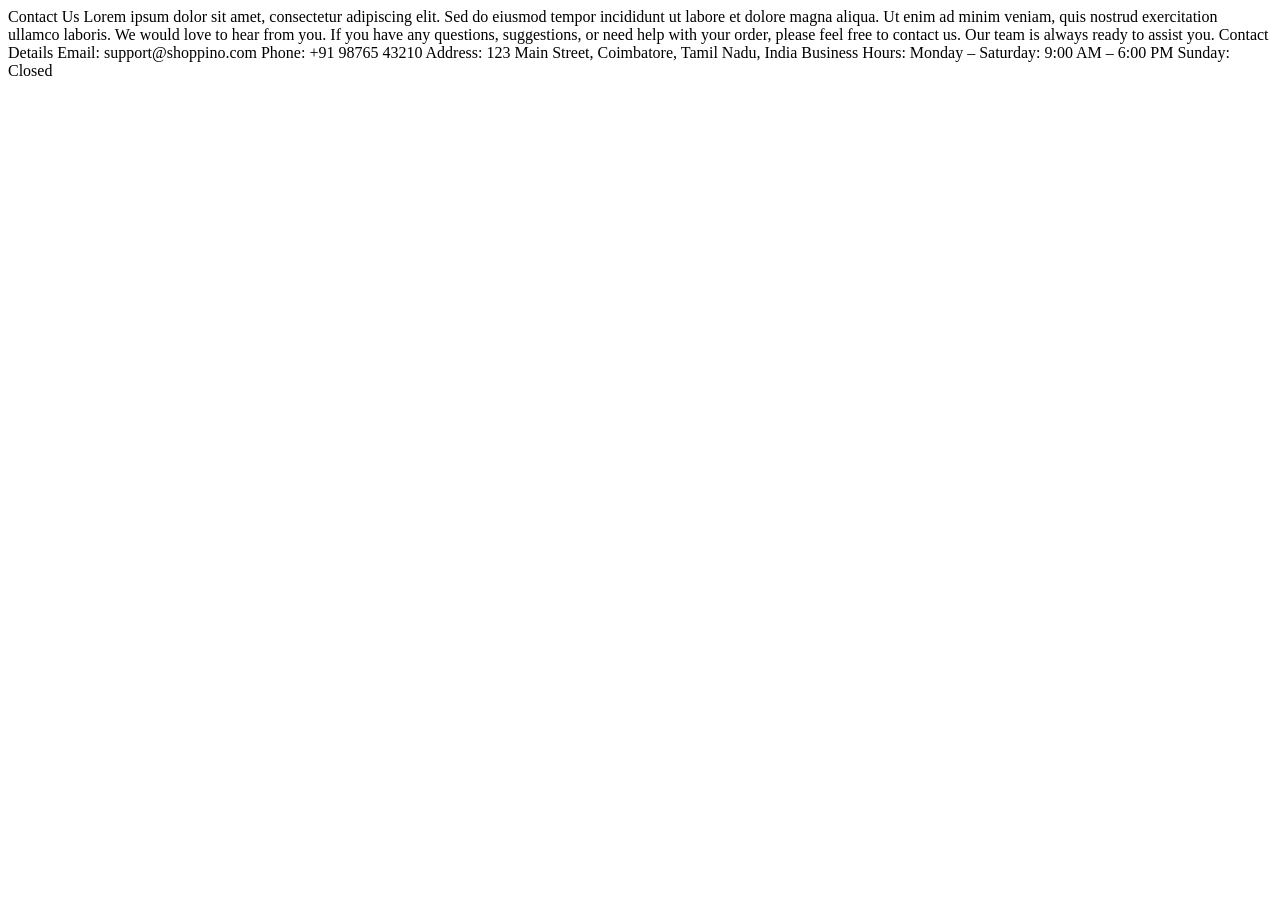
==== contact.html @ dad8720c "init commit" ====
<html>


<body>
Contact Us

Lorem ipsum dolor sit amet, consectetur adipiscing elit. Sed do eiusmod tempor incididunt ut labore et dolore magna aliqua. Ut enim ad minim veniam, quis nostrud exercitation ullamco laboris.

We would love to hear from you. If you have any questions, suggestions, or need help with your order, please feel free to contact us. Our team is always ready to assist you.

Contact Details

Email: support@shoppino.com
Phone: +91 98765 43210
Address: 123 Main Street, Coimbatore, Tamil Nadu, India

Business Hours:
Monday – Saturday: 9:00 AM – 6:00 PM
Sunday: Closed
</body>
</html>
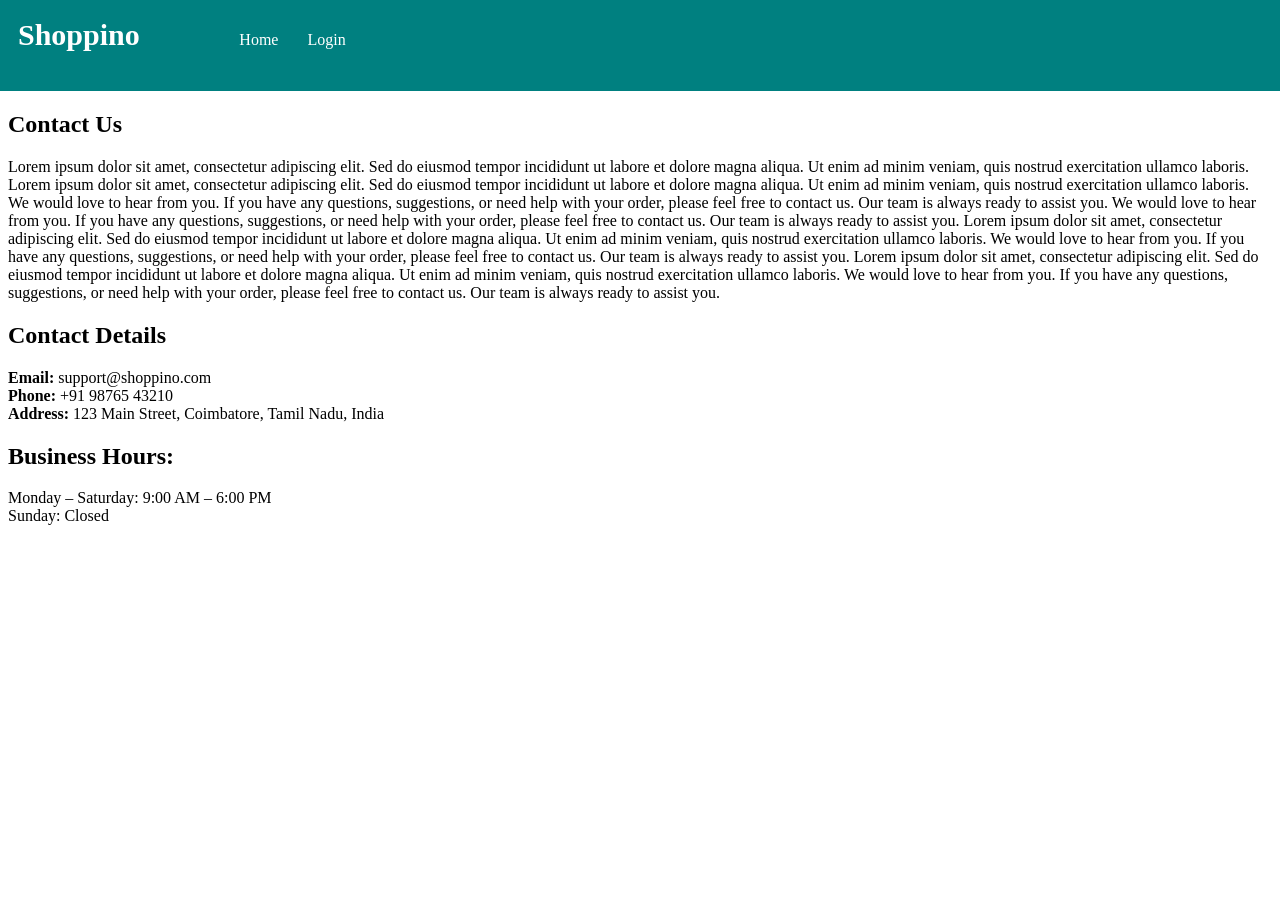
==== commit 0b7364b5: "updated function" ====
--- a/contact.html
+++ b/contact.html
@@ -1,21 +1,45 @@
 <html>
-
+<head>
+<link rel="stylesheet" href="style.css">
+</head>
 
 <body>
-Contact Us
+<div id="nav">
+<b>Shoppino</b>
+<a href="index.html">Home</a>
+<a href="login.html">Login</a>
+</div>
+	
+	
+<h2>Contact Us</h2>
+
+<p>Lorem ipsum dolor sit amet, consectetur adipiscing elit. Sed do eiusmod tempor incididunt ut labore et dolore magna aliqua. Ut enim ad minim veniam, quis nostrud exercitation ullamco laboris.
 
 Lorem ipsum dolor sit amet, consectetur adipiscing elit. Sed do eiusmod tempor incididunt ut labore et dolore magna aliqua. Ut enim ad minim veniam, quis nostrud exercitation ullamco laboris.
 
 We would love to hear from you. If you have any questions, suggestions, or need help with your order, please feel free to contact us. Our team is always ready to assist you.
+We would love to hear from you. If you have any questions, suggestions, or need help with your order, please feel free to contact us. Our team is always ready to assist you.
+Lorem ipsum dolor sit amet, consectetur adipiscing elit. Sed do eiusmod tempor incididunt ut labore et dolore magna aliqua. Ut enim ad minim veniam, quis nostrud exercitation ullamco laboris.
 
-Contact Details
+We would love to hear from you. If you have any questions, suggestions, or need help with your order, please feel free to contact us. Our team is always ready to assist you.
 
-Email: support@shoppino.com
-Phone: +91 98765 43210
-Address: 123 Main Street, Coimbatore, Tamil Nadu, India
 
-Business Hours:
-Monday – Saturday: 9:00 AM – 6:00 PM
+
+Lorem ipsum dolor sit amet, consectetur adipiscing elit. Sed do eiusmod tempor incididunt ut labore et dolore magna aliqua. Ut enim ad minim veniam, quis nostrud exercitation ullamco laboris.
+
+We would love to hear from you. If you have any questions, suggestions, or need help with your order, please feel free to contact us. Our team is always ready to assist you.
+</p>
+
+
+
+<h2>Contact Details </h2>
+
+<b>Email:</b>  <a> support@shoppino.com</a> <br>
+<b>Phone:</b> +91 98765 43210<br>
+<b>Address:</b> 123 Main Street, Coimbatore, Tamil Nadu, India
+
+<h2>Business Hours: </h2>
+Monday – Saturday: 9:00 AM – 6:00 PM <br>
 Sunday: Closed
 </body>
 </html>
--- a/style.css
+++ b/style.css
@@ -0,0 +1,120 @@
+.loginbody
+{
+background-color:white;
+
+}
+
+#loginform ,#signupform{
+margin-top:11%;
+margin-left:30%;
+background-color:teal;
+height:7cm;
+width:13cm;
+padding:20px;
+border-radius:5px;
+}
+
+#loginform table, #signupform table{
+
+font-size:20px;
+margin-left:2cm;
+}
+
+
+#loginform h3, #signupform h3{
+
+text-align:center;
+font-size:30px;
+color:white;
+}
+
+
+#loginform  input, #signupform input{
+
+background-color:transparent;
+border:none;
+border-bottom:solid;
+color:white;
+margin-left:8px;
+
+}
+
+#loginform button, #signupform button{
+
+background-color:black;
+color:white;
+border:none;
+height:0.7cm;
+width:2cm;
+margin-left:45px;
+margin-top:10px;
+
+}
+
+
+
+
+
+
+
+
+
+
+
+
+
+body{
+background-color:white;
+color:black;
+}
+
+#nav{
+background-color:teal;
+color:white;
+height:6%;
+width:100%;
+padding:20px;
+margin-left:-10px;
+margin-top:-10px;
+}
+
+
+#nav b{
+font-style:sans serif;
+font-size:30px;
+margin-right:2cm;
+}
+
+
+#nav input{
+
+border-radius:3px;
+margin-right:13cm;
+margin-left:2cm;
+height:30px;
+width:10cm;
+border:none;
+
+}
+
+#nav a{
+margin-right:5px;
+margin-left:20px;
+text-decoration:none;
+color:white;
+}
+
+#image {
+    margin-top: 90px;
+    display: flex;
+    flex-wrap: wrap;
+    gap: 50px;
+    
+}
+
+#image img {
+    width: 200px;
+    height: 250px;
+    object-fit: cover;
+    text-align:center;
+}
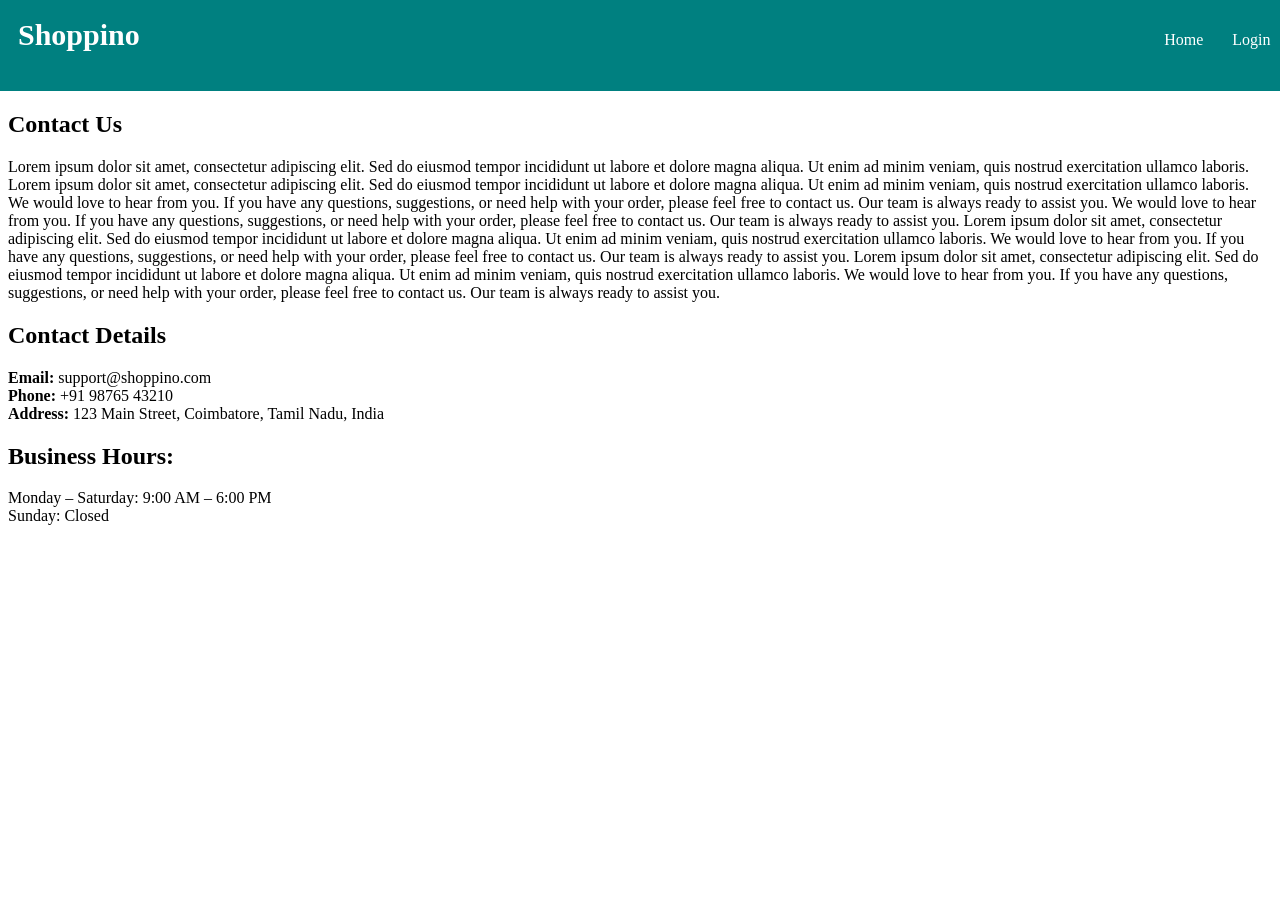
==== commit c63ba64b: "updated Ui" ====
--- a/contact.html
+++ b/contact.html
@@ -6,7 +6,7 @@
 <body>
 <div id="nav">
 <b>Shoppino</b>
-<a href="index.html">Home</a>
+<a id="l" href="index.html">Home</a>
 <a href="login.html">Login</a>
 </div>
 	
--- a/style.css
+++ b/style.css
@@ -1,8 +1,16 @@
+/*-------------------Login.html-----------------------*/
+
 .loginbody
 {
 background-color:white;
 
 }
+
+#nav #l{
+
+margin-left:25cm;
+}
+
 
 #loginform ,#signupform{
 margin-top:11%;
@@ -39,7 +47,7 @@
 
 }
 
-#loginform button, #signupform button{
+#loginform #b1, #signupform #b1{
 
 background-color:black;
 color:white;
@@ -53,16 +61,25 @@
 
 
 
+#b2{
+
+font-size:15px;
+position:absolute;
+ left: 16cm;
+    top: 13cm;
+    color:white
+}
+
+#loginbutton{
+
+background:transparent;
+color:navy;
+border:none;
+
+}
 
 
-
-
-
-
-
-
-
-
+/*---------------Index.html--------------------------------*/
 body{
 background-color:white;
 color:black;
@@ -105,12 +122,23 @@
 }
 
 #image {
-    margin-top: 90px;
+    margin-top: 30px;
     display: flex;
     flex-wrap: wrap;
     gap: 50px;
     
 }
+
+#buttonbuy{
+background:black;
+color:white;
+border:none;
+height:20px;
+width:40px;
+border-radius:2px;
+font-size:13px;
+}
+
 
 #image img {
     width: 200px;
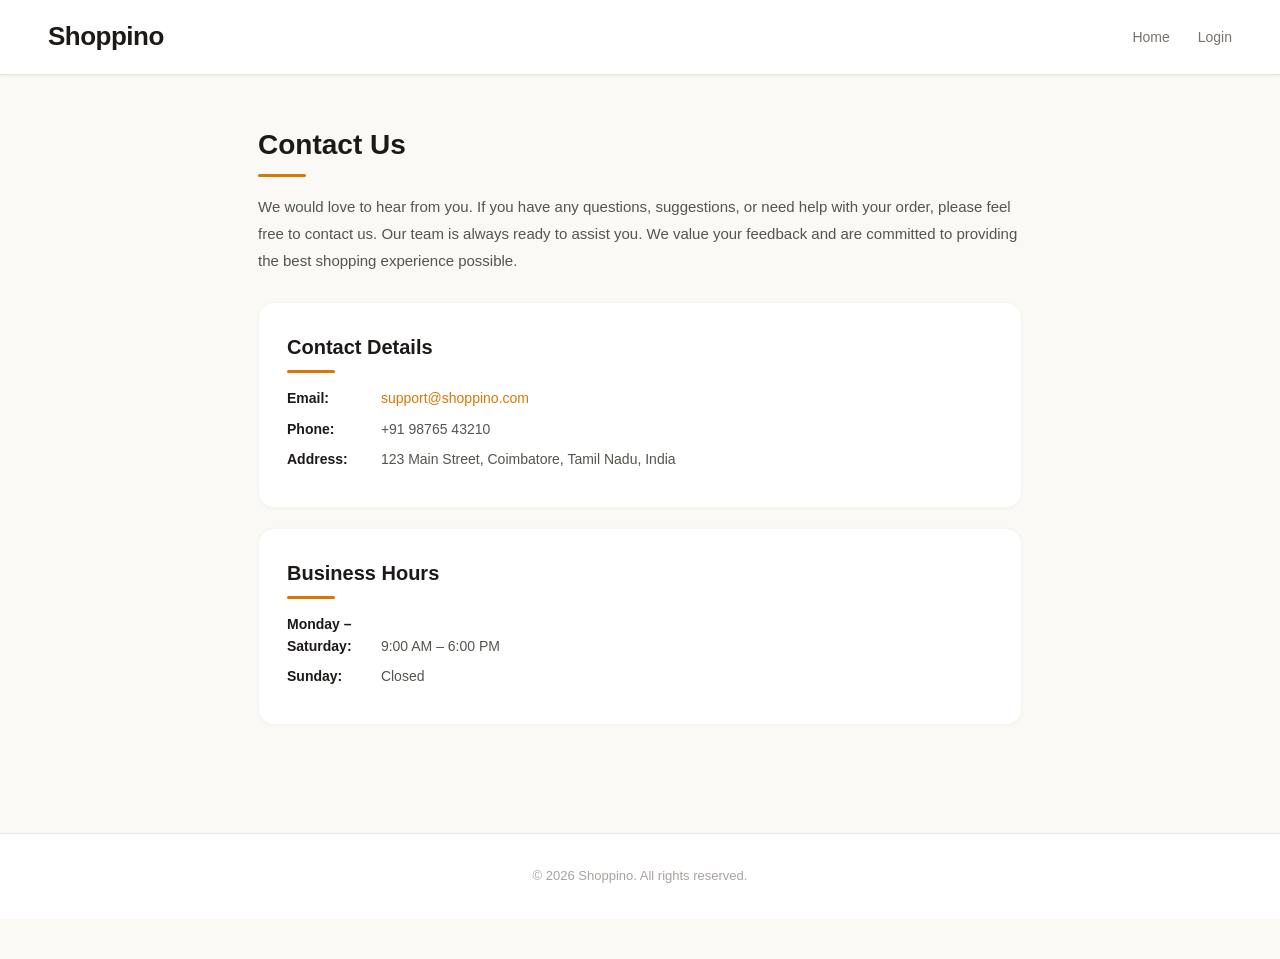
==== commit e20ee242: "AI-UI-final output" ====
--- a/contact.html
+++ b/contact.html
@@ -1,45 +1,49 @@
-<html>
+<!DOCTYPE html>
+<html lang="en">
 <head>
-<link rel="stylesheet" href="style.css">
+    <meta charset="UTF-8">
+    <meta name="viewport" content="width=device-width, initial-scale=1.0">
+    <link rel="stylesheet" href="style.css">
+    <title>Shoppino - Contact Us</title>
+    <link href="https://fonts.googleapis.com/css2?family=Poppins:wght@300;400;500;600;700;800&display=swap" rel="stylesheet">
+<base target="_blank">
 </head>
+<body class="contact-page">
 
-<body>
-<div id="nav">
-<b>Shoppino</b>
-<a id="l" href="index.html">Home</a>
-<a href="login.html">Login</a>
+<nav id="nav">
+    <div class="nav-brand">
+        <b>Shoppino</b>
+    </div>
+    <div class="nav-links">
+        <a id="l" href="index.html">Home</a>
+        <a href="login.html">Login</a>
+    </div>
+</nav>
+
+<div class="contact-container">
+
+    <h2>Contact Us</h2>
+
+    <p>We would love to hear from you. If you have any questions, suggestions, or need help with your order, please feel free to contact us. Our team is always ready to assist you. We value your feedback and are committed to providing the best shopping experience possible.</p>
+
+    <div class="contact-card">
+        <h2>Contact Details</h2>
+        <p><b>Email:</b> <a>support@shoppino.com</a></p>
+        <p><b>Phone:</b> +91 98765 43210</p>
+        <p><b>Address:</b> 123 Main Street, Coimbatore, Tamil Nadu, India</p>
+    </div>
+
+    <div class="contact-card">
+        <h2>Business Hours</h2>
+        <p><b>Monday – Saturday:</b> 9:00 AM – 6:00 PM</p>
+        <p><b>Sunday:</b> Closed</p>
+    </div>
+
 </div>
-	
-	
-<h2>Contact Us</h2>
 
-<p>Lorem ipsum dolor sit amet, consectetur adipiscing elit. Sed do eiusmod tempor incididunt ut labore et dolore magna aliqua. Ut enim ad minim veniam, quis nostrud exercitation ullamco laboris.
+<footer class="site-footer">
+    <p>© 2026 Shoppino. All rights reserved.</p>
+</footer>
 
-Lorem ipsum dolor sit amet, consectetur adipiscing elit. Sed do eiusmod tempor incididunt ut labore et dolore magna aliqua. Ut enim ad minim veniam, quis nostrud exercitation ullamco laboris.
-
-We would love to hear from you. If you have any questions, suggestions, or need help with your order, please feel free to contact us. Our team is always ready to assist you.
-We would love to hear from you. If you have any questions, suggestions, or need help with your order, please feel free to contact us. Our team is always ready to assist you.
-Lorem ipsum dolor sit amet, consectetur adipiscing elit. Sed do eiusmod tempor incididunt ut labore et dolore magna aliqua. Ut enim ad minim veniam, quis nostrud exercitation ullamco laboris.
-
-We would love to hear from you. If you have any questions, suggestions, or need help with your order, please feel free to contact us. Our team is always ready to assist you.
-
-
-
-Lorem ipsum dolor sit amet, consectetur adipiscing elit. Sed do eiusmod tempor incididunt ut labore et dolore magna aliqua. Ut enim ad minim veniam, quis nostrud exercitation ullamco laboris.
-
-We would love to hear from you. If you have any questions, suggestions, or need help with your order, please feel free to contact us. Our team is always ready to assist you.
-</p>
-
-
-
-<h2>Contact Details </h2>
-
-<b>Email:</b>  <a> support@shoppino.com</a> <br>
-<b>Phone:</b> +91 98765 43210<br>
-<b>Address:</b> 123 Main Street, Coimbatore, Tamil Nadu, India
-
-<h2>Business Hours: </h2>
-Monday – Saturday: 9:00 AM – 6:00 PM <br>
-Sunday: Closed
 </body>
 </html>
--- a/style.css
+++ b/style.css
@@ -1,148 +1,620 @@
-/*-------------------Login.html-----------------------*/
-
-.loginbody
-{
-background-color:white;
-
-}
-
-#nav #l{
-
-margin-left:25cm;
-}
-
-
-#loginform ,#signupform{
-margin-top:11%;
-margin-left:30%;
-background-color:teal;
-height:7cm;
-width:13cm;
-padding:20px;
-border-radius:5px;
-}
-
-#loginform table, #signupform table{
-
-font-size:20px;
-margin-left:2cm;
-}
-
-
-#loginform h3, #signupform h3{
-
-text-align:center;
-font-size:30px;
-color:white;
-}
-
-
-#loginform  input, #signupform input{
-
-background-color:transparent;
-border:none;
-border-bottom:solid;
-color:white;
-margin-left:8px;
-
-}
-
-#loginform #b1, #signupform #b1{
-
-background-color:black;
-color:white;
-border:none;
-height:0.7cm;
-width:2cm;
-margin-left:45px;
-margin-top:10px;
-
-}
-
-
-
-#b2{
-
-font-size:15px;
-position:absolute;
- left: 16cm;
-    top: 13cm;
-    color:white
-}
-
-#loginbutton{
-
-background:transparent;
-color:navy;
-border:none;
-
-}
-
-
-/*---------------Index.html--------------------------------*/
-body{
-background-color:white;
-color:black;
-}
-
-#nav{
-background-color:teal;
-color:white;
-height:6%;
-width:100%;
-padding:20px;
-margin-left:-10px;
-margin-top:-10px;
-}
-
-
-#nav b{
-font-style:sans serif;
-font-size:30px;
-margin-right:2cm;
-}
-
-
-#nav input{
-
-border-radius:3px;
-margin-right:13cm;
-margin-left:2cm;
-height:30px;
-width:10cm;
-border:none;
-
-}
-
-#nav a{
-margin-right:5px;
-margin-left:20px;
-text-decoration:none;
-color:white;
-}
-
-#image {
-    margin-top: 30px;
+/* ===== RESET & BASE ===== */
+* {
+    margin: 0;
+    padding: 0;
+    box-sizing: border-box;
+}
+
+body {
+    font-family: 'Inter', -apple-system, BlinkMacSystemFont, 'Segoe UI', sans-serif;
+    background: #FAF9F6;
+    color: #1C1917;
+    min-height: 100vh;
+    line-height: 1.6;
+    -webkit-font-smoothing: antialiased;
+}
+
+/* ===== NAVIGATION ===== */
+#nav {
+    background: #FFFFFF;
+    color: #1C1917;
+    padding: 16px 48px;
     display: flex;
-    flex-wrap: wrap;
-    gap: 50px;
-    
-}
-
-#buttonbuy{
-background:black;
-color:white;
-border:none;
-height:20px;
-width:40px;
-border-radius:2px;
-font-size:13px;
-}
-
-
-#image img {
+    align-items: center;
+    justify-content: space-between;
+    position: sticky;
+    top: 0;
+    z-index: 100;
+    box-shadow: 0 1px 3px rgba(28,25,23,0.06);
+    border-bottom: 1px solid #E7E5E4;
+}
+
+#nav b {
+    font-size: 26px;
+    font-weight: 800;
+    letter-spacing: -0.5px;
+    color: #1C1917;
+}
+
+.nav-search {
+    flex: 1;
+    display: flex;
+    justify-content: center;
+    max-width: 480px;
+    margin: 0 32px;
+}
+
+#nav input {
+    width: 100%;
+    height: 42px;
+    border-radius: 10px;
+    border: 1.5px solid #E7E5E4;
+    background: #FAF9F6;
+    color: #1C1917;
+    padding: 0 18px;
+    font-size: 14px;
+    font-family: 'Inter', sans-serif;
+    outline: none;
+    transition: all 0.2s ease;
+}
+
+#nav input::placeholder {
+    color: #A8A29E;
+}
+
+#nav input:focus {
+    border-color: #D97706;
+    background: #FFFFFF;
+    box-shadow: 0 0 0 3px rgba(217,119,6,0.08);
+}
+
+.nav-links {
+    display: flex;
+    align-items: center;
+    gap: 28px;
+}
+
+#nav a {
+    color: #78716C;
+    text-decoration: none;
+    font-size: 14px;
+    font-weight: 500;
+    transition: color 0.2s ease;
+    position: relative;
+}
+
+#nav a:hover {
+    color: #1C1917;
+}
+
+.nav-btn {
+    background: #1C1917;
+    color: #FFFFFF !important;
+    padding: 9px 22px;
+    border-radius: 8px;
+    font-weight: 600;
+    transition: all 0.2s ease !important;
+}
+
+.nav-btn:hover {
+    background: #292524;
+    color: #FFFFFF !important;
+    transform: translateY(-1px);
+    box-shadow: 0 4px 12px rgba(28,25,23,0.15);
+}
+
+/* ===== HERO SECTION ===== */
+.hero-section {
+    text-align: center;
+    padding: 64px 20px 40px;
+    background: #FFFFFF;
+    color: #1C1917;
+    border-bottom: 1px solid #E7E5E4;
+    position: relative;
+}
+
+.hero-section h1 {
+    font-size: 40px;
+    font-weight: 800;
+    margin-bottom: 10px;
+    letter-spacing: -1px;
+    color: #1C1917;
+}
+
+.hero-section p {
+    font-size: 17px;
+    color: #78716C;
+    font-weight: 400;
+}
+
+/* ===== PRODUCT GRID ===== */
+.productlist {
+    display: grid;
+    grid-template-columns: repeat(auto-fill, minmax(250px, 1fr));
+    gap: 28px;
+    padding: 40px 48px;
+    max-width: 1400px;
+    margin: 0 auto;
+}
+
+.product {
+    background: #FFFFFF;
+    border-radius: 16px;
+    overflow: hidden;
+    box-shadow: 0 1px 3px rgba(28,25,23,0.04), 0 1px 2px rgba(28,25,23,0.06);
+    transition: all 0.25s ease;
+    display: flex;
+    flex-direction: column;
+    position: relative;
+    border: 1px solid #F5F5F4;
+}
+
+.product:hover {
+    transform: translateY(-4px);
+    box-shadow: 0 12px 32px rgba(28,25,23,0.08), 0 2px 8px rgba(28,25,23,0.04);
+    border-color: #E7E5E4;
+}
+
+.product-img-wrap {
+    width: 100%;
+    height: 260px;
+    background: #F5F5F4;
+    display: flex;
+    align-items: center;
+    justify-content: center;
+    overflow: hidden;
+    position: relative;
+}
+
+.product img {
+    width: 170px;
+    height: 210px;
+    object-fit: contain;
+    transition: transform 0.35s ease;
+}
+
+.product:hover .product img {
+    transform: scale(1.05);
+}
+
+.product-info {
+    padding: 18px 20px 8px;
+    flex: 1;
+}
+
+.brand-name {
+    font-size: 12px;
+    font-weight: 600;
+    color: #A8A29E;
+    text-transform: uppercase;
+    letter-spacing: 1.5px;
+    margin-bottom: 4px;
+}
+
+.product h3 {
+    font-size: 22px;
+    font-weight: 700;
+    color: #1C1917;
+    margin: 0;
+}
+
+.product h3::before {
+    content: '₹';
+    font-size: 15px;
+    font-weight: 600;
+    color: #D97706;
+    margin-right: 2px;
+}
+
+.buttonbuy {
+    background: #1C1917;
+    color: #FFFFFF;
+    border: none;
+    height: 44px;
+    width: calc(100% - 40px);
+    border-radius: 10px;
+    font-size: 14px;
+    font-weight: 600;
+    cursor: pointer;
+    margin: 0 20px 20px;
+    transition: all 0.2s ease;
+    letter-spacing: 0.3px;
+    font-family: 'Inter', sans-serif;
+}
+
+.buttonbuy:hover {
+    background: #D97706;
+    transform: translateY(-1px);
+    box-shadow: 0 4px 12px rgba(217,119,6,0.25);
+}
+
+/* ===== POPUP MODAL ===== */
+#popup {
+    position: fixed;
+    display: none;
+    top: 0;
+    left: 0;
+    width: 100%;
+    height: 100%;
+    background: rgba(28,25,23,0.45);
+    backdrop-filter: blur(10px);
+    justify-content: center;
+    align-items: center;
+    z-index: 1000;
+    animation: fadeIn 0.25s ease;
+}
+
+@keyframes fadeIn {
+    from { opacity: 0; }
+    to { opacity: 1; }
+}
+
+#popup-box {
+    background: #FFFFFF;
+    width: 90%;
+    max-width: 440px;
+    text-align: center;
+    border-radius: 20px;
+    position: relative;
+    padding: 40px;
+    box-shadow: 0 24px 64px rgba(28,25,23,0.15);
+    animation: slideUp 0.3s ease;
+    border: 1px solid #E7E5E4;
+}
+
+@keyframes slideUp {
+    from { transform: translateY(20px); opacity: 0; }
+    to { transform: translateY(0); opacity: 1; }
+}
+
+#popup-img {
     width: 200px;
-    height: 250px;
-    object-fit: cover;
-    text-align:center;
-}
+    height: 240px;
+    object-fit: contain;
+    margin-bottom: 20px;
+}
+
+#popup-name {
+    font-size: 20px;
+    font-weight: 700;
+    color: #1C1917;
+    margin-bottom: 6px;
+}
+
+#popup-price {
+    font-size: 32px;
+    font-weight: 800;
+    color: #D97706;
+    margin-bottom: 24px;
+}
+
+#popup-price::before {
+    content: '₹';
+    font-size: 22px;
+}
+
+#confirmbuy {
+    background: #1C1917;
+    color: #FFFFFF;
+    border: none;
+    height: 50px;
+    width: 100%;
+    border-radius: 12px;
+    font-size: 15px;
+    font-weight: 600;
+    cursor: pointer;
+    transition: all 0.2s ease;
+    font-family: 'Inter', sans-serif;
+}
+
+#confirmbuy:hover {
+    background: #D97706;
+    transform: translateY(-1px);
+    box-shadow: 0 6px 20px rgba(217,119,6,0.25);
+}
+
+#close {
+    position: absolute;
+    top: 16px;
+    right: 20px;
+    border: none;
+    background: #F5F5F4;
+    width: 36px;
+    height: 36px;
+    border-radius: 10px;
+    font-size: 20px;
+    cursor: pointer;
+    color: #78716C;
+    transition: all 0.2s ease;
+    display: flex;
+    align-items: center;
+    justify-content: center;
+    line-height: 1;
+    font-family: 'Inter', sans-serif;
+}
+
+#close:hover {
+    background: #EF4444;
+    color: #FFFFFF;
+}
+
+/* ===== FOOTER ===== */
+.site-footer {
+    background: #FFFFFF;
+    color: #A8A29E;
+    text-align: center;
+    padding: 32px;
+    font-size: 13px;
+    margin-top: 40px;
+    border-top: 1px solid #E7E5E4;
+}
+
+/* ===== LOGIN PAGE ===== */
+.loginbody {
+    background: #FAF9F6;
+    min-height: 100vh;
+    display: flex;
+    flex-direction: column;
+}
+
+#nav #l {
+    margin-left: auto;
+}
+
+#signupform {
+    margin: auto;
+    background: #FFFFFF;
+    max-width: 420px;
+    width: 90%;
+    padding: 40px;
+    border-radius: 20px;
+    box-shadow: 0 1px 3px rgba(28,25,23,0.04), 0 1px 2px rgba(28,25,23,0.06);
+    position: relative;
+    border: 1px solid #E7E5E4;
+}
+
+#signupform h3 {
+    text-align: center;
+    font-size: 24px;
+    font-weight: 800;
+    color: #1C1917;
+    margin-bottom: 28px;
+    letter-spacing: -0.5px;
+}
+
+#signupform table {
+    width: 100%;
+    border-collapse: collapse;
+}
+
+#signupform td {
+    padding: 10px 0;
+    font-size: 14px;
+    font-weight: 500;
+    color: #57534E;
+    font-family: 'Inter', sans-serif;
+}
+
+#signupform td:first-child {
+    width: 35%;
+    padding-right: 16px;
+    text-align: right;
+}
+
+#signupform input {
+    width: 100%;
+    height: 44px;
+    border: 1.5px solid #E7E5E4;
+    border-radius: 10px;
+    padding: 0 14px;
+    font-size: 14px;
+    color: #1C1917;
+    background: #FAF9F6;
+    transition: all 0.2s ease;
+    outline: none;
+    font-family: 'Inter', sans-serif;
+}
+
+#signupform input:focus {
+    border-color: #D97706;
+    background: #FFFFFF;
+    box-shadow: 0 0 0 3px rgba(217,119,6,0.08);
+}
+
+#formbutton, #formbutton2 {
+    background: #1C1917;
+    color: #FFFFFF;
+    border: none;
+    height: 46px;
+    width: 100%;
+    border-radius: 10px;
+    font-size: 14px;
+    font-weight: 600;
+    cursor: pointer;
+    margin-top: 14px;
+    transition: all 0.2s ease;
+    font-family: 'Inter', sans-serif;
+}
+
+#formbutton:hover, #formbutton2:hover {
+    background: #D97706;
+    transform: translateY(-1px);
+    box-shadow: 0 4px 12px rgba(217,119,6,0.25);
+}
+
+#formmessage, #formmessage2 {
+    font-size: 13px;
+    text-align: center;
+    color: #78716C;
+    margin-top: 20px;
+    padding-top: 20px;
+    border-top: 1px solid #E7E5E4;
+}
+
+#LoginButton, #SignupButton {
+    background: transparent;
+    color: #D97706;
+    border: none;
+    cursor: pointer;
+    font-size: 13px;
+    font-weight: 600;
+    text-decoration: none;
+    transition: color 0.2s ease;
+    font-family: 'Inter', sans-serif;
+    padding: 4px 8px;
+    border-radius: 6px;
+}
+
+#LoginButton:hover, #SignupButton:hover {
+    color: #B45309;
+    background: rgba(217,119,6,0.06);
+}
+
+#logincontent {
+    display: none;
+}
+
+/* ===== CONTACT PAGE ===== */
+.contact-page {
+    background: #FAF9F6;
+    min-height: 100vh;
+    padding-bottom: 40px;
+}
+
+.contact-container {
+    max-width: 860px;
+    margin: 0 auto;
+    padding: 48px 48px;
+}
+
+.contact-container h2 {
+    font-size: 28px;
+    font-weight: 800;
+    color: #1C1917;
+    margin-bottom: 16px;
+    position: relative;
+    padding-bottom: 10px;
+}
+
+.contact-container h2::after {
+    content: '';
+    position: absolute;
+    bottom: 0;
+    left: 0;
+    width: 48px;
+    height: 3px;
+    background: #D97706;
+    border-radius: 2px;
+}
+
+.contact-container > p {
+    color: #57534E;
+    line-height: 1.8;
+    margin-bottom: 28px;
+    font-size: 15px;
+}
+
+.contact-card {
+    background: #FFFFFF;
+    border-radius: 16px;
+    padding: 28px;
+    margin-bottom: 20px;
+    box-shadow: 0 1px 3px rgba(28,25,23,0.04);
+    border: 1px solid #F5F5F4;
+    transition: all 0.2s ease;
+}
+
+.contact-card:hover {
+    border-color: #E7E5E4;
+    box-shadow: 0 4px 16px rgba(28,25,23,0.06);
+}
+
+.contact-card h2 {
+    font-size: 20px !important;
+    margin-bottom: 14px !important;
+}
+
+.contact-card b {
+    color: #1C1917;
+    font-weight: 600;
+    display: inline-block;
+    width: 90px;
+}
+
+.contact-card p {
+    color: #57534E;
+    margin-bottom: 8px;
+    font-size: 14px;
+}
+
+.contact-card a {
+    color: #D97706;
+    text-decoration: none;
+    font-weight: 500;
+    transition: color 0.2s ease;
+}
+
+.contact-card a:hover {
+    color: #B45309;
+    text-decoration: underline;
+}
+
+/* ===== RESPONSIVE ===== */
+@media (max-width: 768px) {
+    #nav {
+        flex-wrap: wrap;
+        padding: 12px 20px;
+        gap: 10px;
+    }
+
+    .nav-search {
+        order: 3;
+        width: 100%;
+        max-width: none;
+        margin: 0;
+    }
+
+    .hero-section h1 {
+        font-size: 28px;
+    }
+
+    .productlist {
+        grid-template-columns: repeat(auto-fill, minmax(150px, 1fr));
+        gap: 14px;
+        padding: 24px 20px;
+    }
+
+    .product-img-wrap {
+        height: 200px;
+    }
+
+    .product img {
+        width: 140px;
+        height: 170px;
+    }
+
+    #signupform {
+        padding: 32px 24px;
+    }
+
+    #signupform td:first-child {
+        display: block;
+        width: 100%;
+        text-align: left;
+        padding-bottom: 4px;
+    }
+
+    #signupform td:last-child {
+        display: block;
+        width: 100%;
+    }
+
+    #signupform tr {
+        display: block;
+        margin-bottom: 14px;
+    }
+
+    .contact-container {
+        padding: 32px 24px;
+    }
+}
